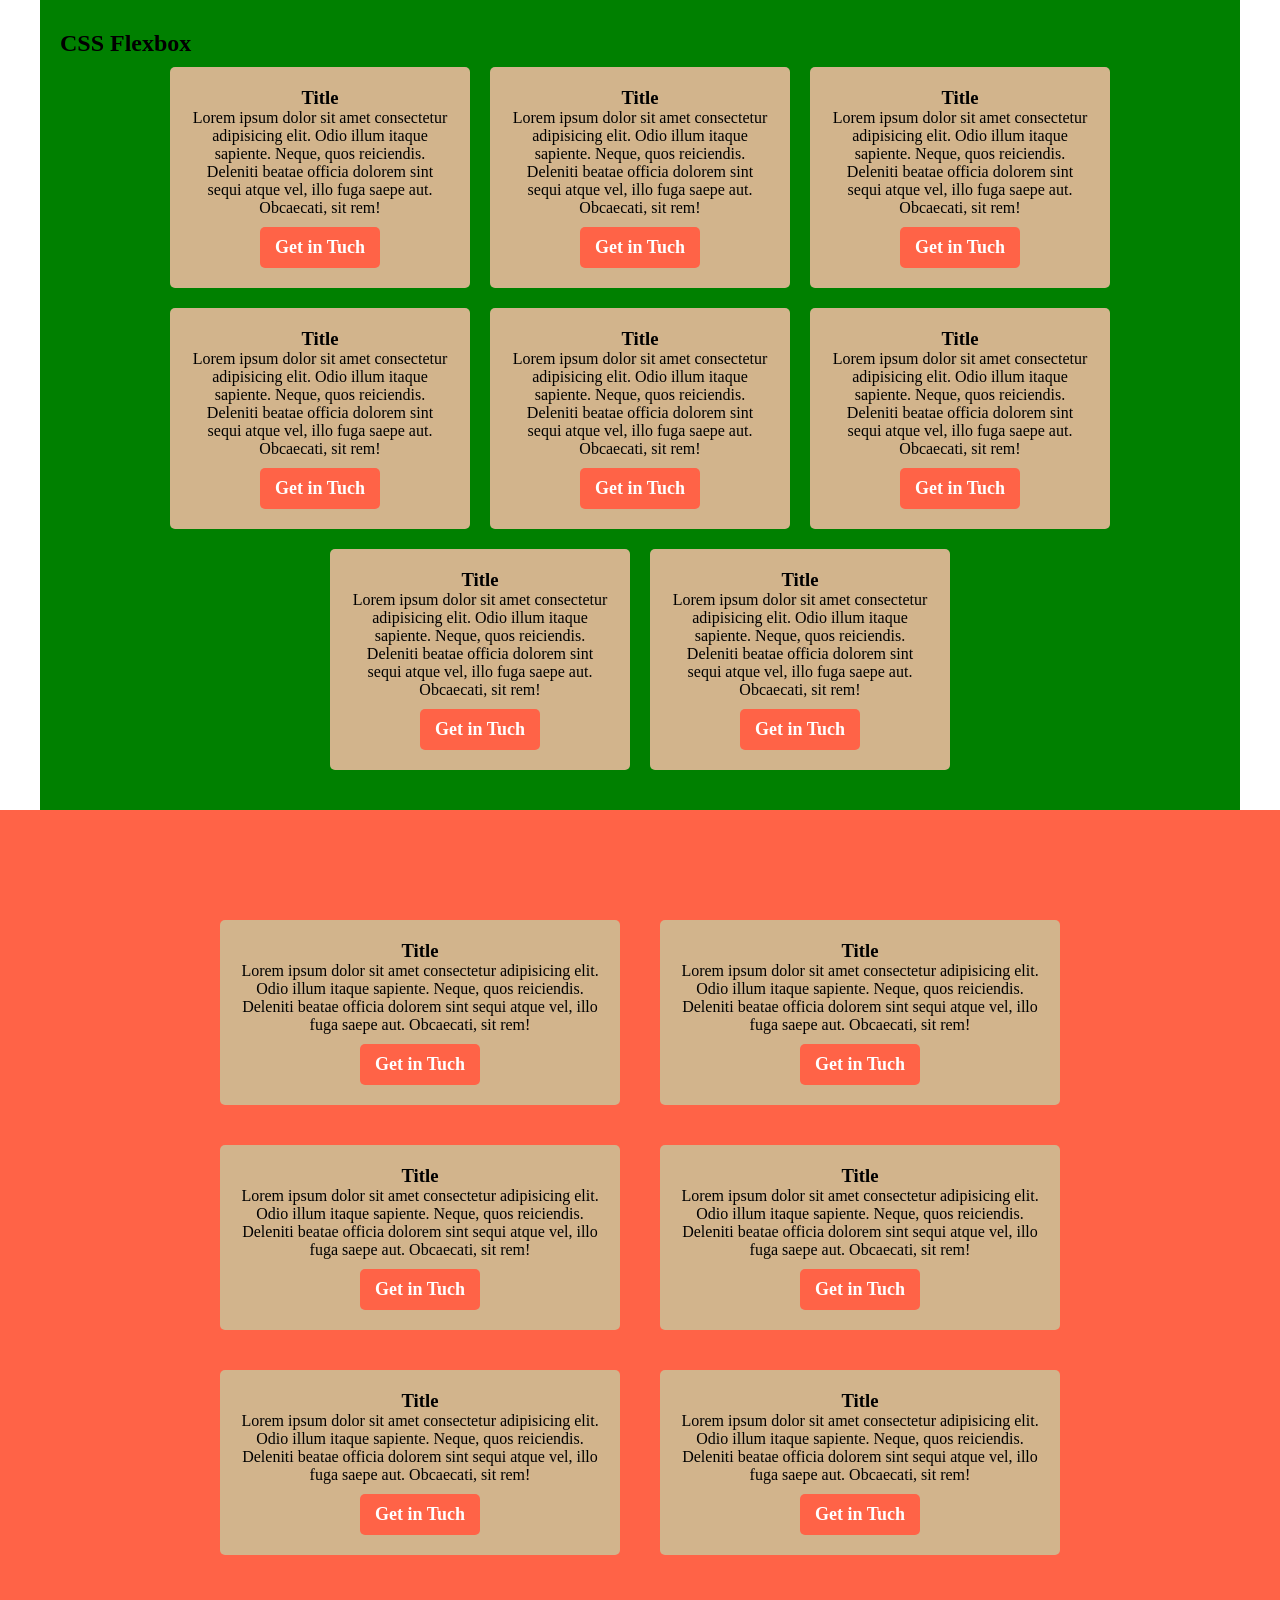
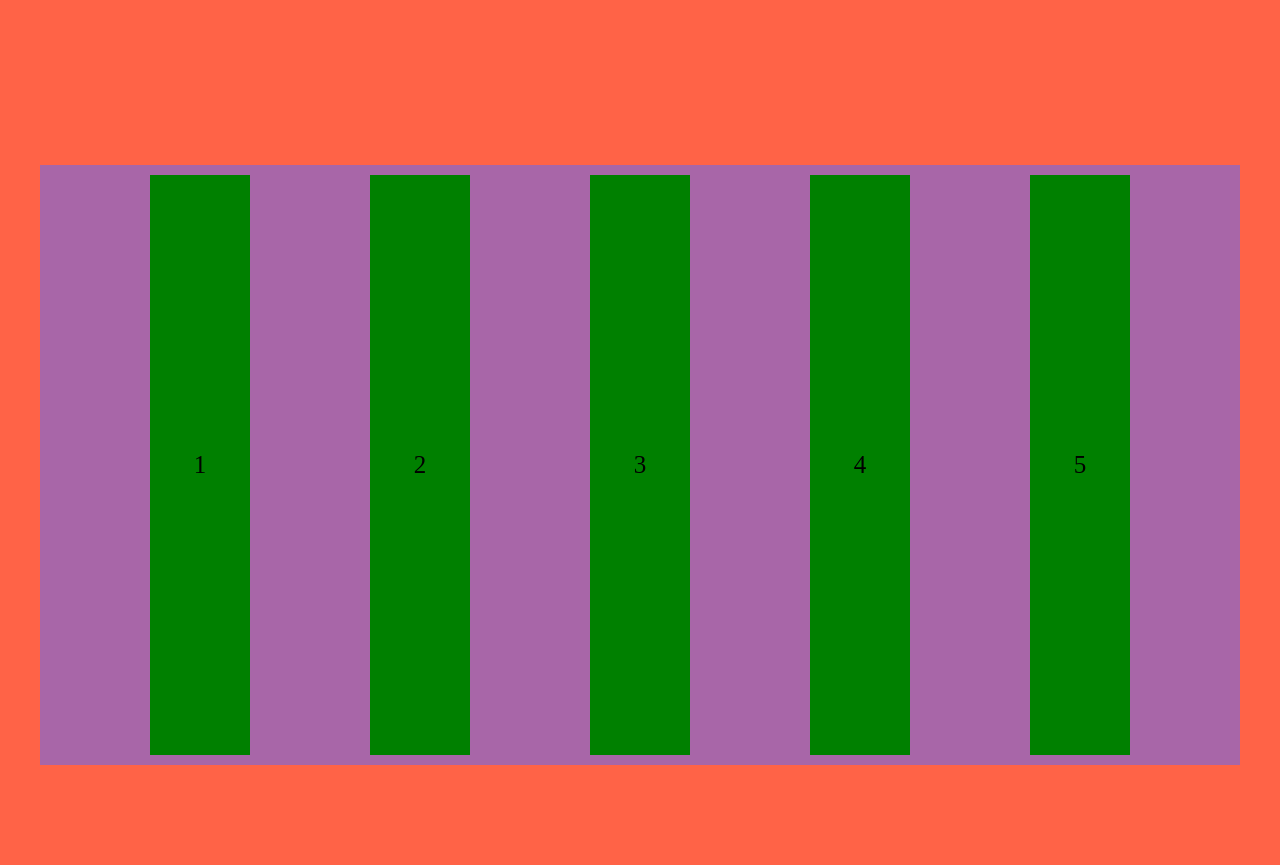
==== index.html @ d1024ab6 "first commitaa" ====
<!DOCTYPE html>
<html lang="en">
<head>
    <meta charset="UTF-8">
    <meta name="viewport" content="width=device-width, initial-scale=1.0">
    <title>Flex box</title>
    <link rel="stylesheet" href="style.css">
</head>
<body>
    <section class="CSS-flex">
        <h2>CSS Flexbox</h2>
        <div class="continer">
            <div>
                <h3>Title</h3>
                <p>Lorem ipsum dolor sit amet consectetur adipisicing elit. Odio illum itaque sapiente. Neque, quos reiciendis. Deleniti beatae officia dolorem sint sequi atque vel, illo fuga saepe aut. Obcaecati, sit rem!</p>
                <a href="#" class="btn">Get in Tuch</a>
            </div>
            <div>
                <h3>Title</h3>
                <p>Lorem ipsum dolor sit amet consectetur adipisicing elit. Odio illum itaque sapiente. Neque, quos reiciendis. Deleniti beatae officia dolorem sint sequi atque vel, illo fuga saepe aut. Obcaecati, sit rem!</p>
                <a href="#" class="btn">Get in Tuch</a>
            </div>
            <div>
                <h3>Title</h3>
                <p>Lorem ipsum dolor sit amet consectetur adipisicing elit. Odio illum itaque sapiente. Neque, quos reiciendis. Deleniti beatae officia dolorem sint sequi atque vel, illo fuga saepe aut. Obcaecati, sit rem!</p>
                <a href="#" class="btn">Get in Tuch</a>
            </div>
            <div>
                <h3>Title</h3>
                <p>Lorem ipsum dolor sit amet consectetur adipisicing elit. Odio illum itaque sapiente. Neque, quos reiciendis. Deleniti beatae officia dolorem sint sequi atque vel, illo fuga saepe aut. Obcaecati, sit rem!</p>
                <a href="#" class="btn">Get in Tuch</a>
            </div>
            <div>
                <h3>Title</h3>
                <p>Lorem ipsum dolor sit amet consectetur adipisicing elit. Odio illum itaque sapiente. Neque, quos reiciendis. Deleniti beatae officia dolorem sint sequi atque vel, illo fuga saepe aut. Obcaecati, sit rem!</p>
                <a href="#" class="btn">Get in Tuch</a>
            </div>
            <div>
                <h3>Title</h3>
                <p>Lorem ipsum dolor sit amet consectetur adipisicing elit. Odio illum itaque sapiente. Neque, quos reiciendis. Deleniti beatae officia dolorem sint sequi atque vel, illo fuga saepe aut. Obcaecati, sit rem!</p>
                <a href="#" class="btn">Get in Tuch</a>
            </div>
            <div>
                <h3>Title</h3>
                <p>Lorem ipsum dolor sit amet consectetur adipisicing elit. Odio illum itaque sapiente. Neque, quos reiciendis. Deleniti beatae officia dolorem sint sequi atque vel, illo fuga saepe aut. Obcaecati, sit rem!</p>
                <a href="#" class="btn">Get in Tuch</a>
            </div>
            <div>
                <h3>Title</h3>
                <p>Lorem ipsum dolor sit amet consectetur adipisicing elit. Odio illum itaque sapiente. Neque, quos reiciendis. Deleniti beatae officia dolorem sint sequi atque vel, illo fuga saepe aut. Obcaecati, sit rem!</p>
                <a href="#" class="btn">Get in Tuch</a>
            </div>
        </div>
    </section>
    <section class="css-flex">
        <div class="continer2">
            <div>
                <h3>Title</h3>
                <p>Lorem ipsum dolor sit amet consectetur adipisicing elit. Odio illum itaque sapiente. Neque, quos reiciendis. Deleniti beatae officia dolorem sint sequi atque vel, illo fuga saepe aut. Obcaecati, sit rem!</p>
                <a href="#" class="btn">Get in Tuch</a>
            </div>                        
            <div>
                <h3>Title</h3>
                <p>Lorem ipsum dolor sit amet consectetur adipisicing elit. Odio illum itaque sapiente. Neque, quos reiciendis. Deleniti beatae officia dolorem sint sequi atque vel, illo fuga saepe aut. Obcaecati, sit rem!</p>
                <a href="#" class="btn">Get in Tuch</a>
            </div>                        
            <div>
                <h3>Title</h3>
                <p>Lorem ipsum dolor sit amet consectetur adipisicing elit. Odio illum itaque sapiente. Neque, quos reiciendis. Deleniti beatae officia dolorem sint sequi atque vel, illo fuga saepe aut. Obcaecati, sit rem!</p>
                <a href="#" class="btn">Get in Tuch</a>
            </div>                        
            <div>
                <h3>Title</h3>
                <p>Lorem ipsum dolor sit amet consectetur adipisicing elit. Odio illum itaque sapiente. Neque, quos reiciendis. Deleniti beatae officia dolorem sint sequi atque vel, illo fuga saepe aut. Obcaecati, sit rem!</p>
                <a href="#" class="btn">Get in Tuch</a>
            </div>                        
            <div>
                <h3>Title</h3>
                <p>Lorem ipsum dolor sit amet consectetur adipisicing elit. Odio illum itaque sapiente. Neque, quos reiciendis. Deleniti beatae officia dolorem sint sequi atque vel, illo fuga saepe aut. Obcaecati, sit rem!</p>
                <a href="#" class="btn">Get in Tuch</a>
            </div>                        
            <div>
                <h3>Title</h3>
                <p>Lorem ipsum dolor sit amet consectetur adipisicing elit. Odio illum itaque sapiente. Neque, quos reiciendis. Deleniti beatae officia dolorem sint sequi atque vel, illo fuga saepe aut. Obcaecati, sit rem!</p>
                <a href="#" class="btn">Get in Tuch</a>
            </div>                        
        </div>
    </section>

    <section class="css-flex">
        <div class="continer3">
            <div>1</div>
            <div>2</div>
            <div>3</div>
            <div>4</div>
            <div>5</div>
            
        </div>

    </section>   
    
</body>
</html>
---- style.css ----
*{
    margin: 0;
    padding: 0;
    box-sizing: border-box;
}
.CSS-flex{
  padding: 30px 20px;
  max-width: 1200px;
  margin: 0 auto;
  background: green;
}
.continer{
  display:flex;
  justify-content: center;
  flex-wrap: wrap;


}
.continer div{
  width: 300px;
  background: tan;
  text-align: center;
  padding: 20px;
  margin: 10px;
  border-radius: 5px;

}
.btn{
  font-size: 18px;
  font-weight:600;
  display: inline-block;
  background: tomato;
  padding: 10px 15px;
  text-decoration: none;
  color: white;
  margin-top: 10px;
  border-radius: 5px;

}
.btn:hover{
  background:rgb(173, 66, 47)

}


.css-flex{
  padding: 100px 30px;
  background: tomato;

  
}
.continer2 div{
  width: 400px;
  background: tan;
  text-align: center;
  padding: 20px;
  margin: 10px;
  border-radius: 5px;

}
.continer2{
  display: flex;
  gap: 20px ;
  flex-wrap: wrap;
  justify-content: center;


}
.continer3 div{
  background: green;
  width: 100px;
  margin: 10px;
  display: flex;
  justify-content: center;
  align-items: center;
  font-size: 25px;
}
.continer3{
  width: 1200px;
  height: 600px;
  background: rgb(168, 102, 168);
  margin: 0 auto;
  display: flex;
  align-items: stretch;
  justify-content: space-evenly;


}
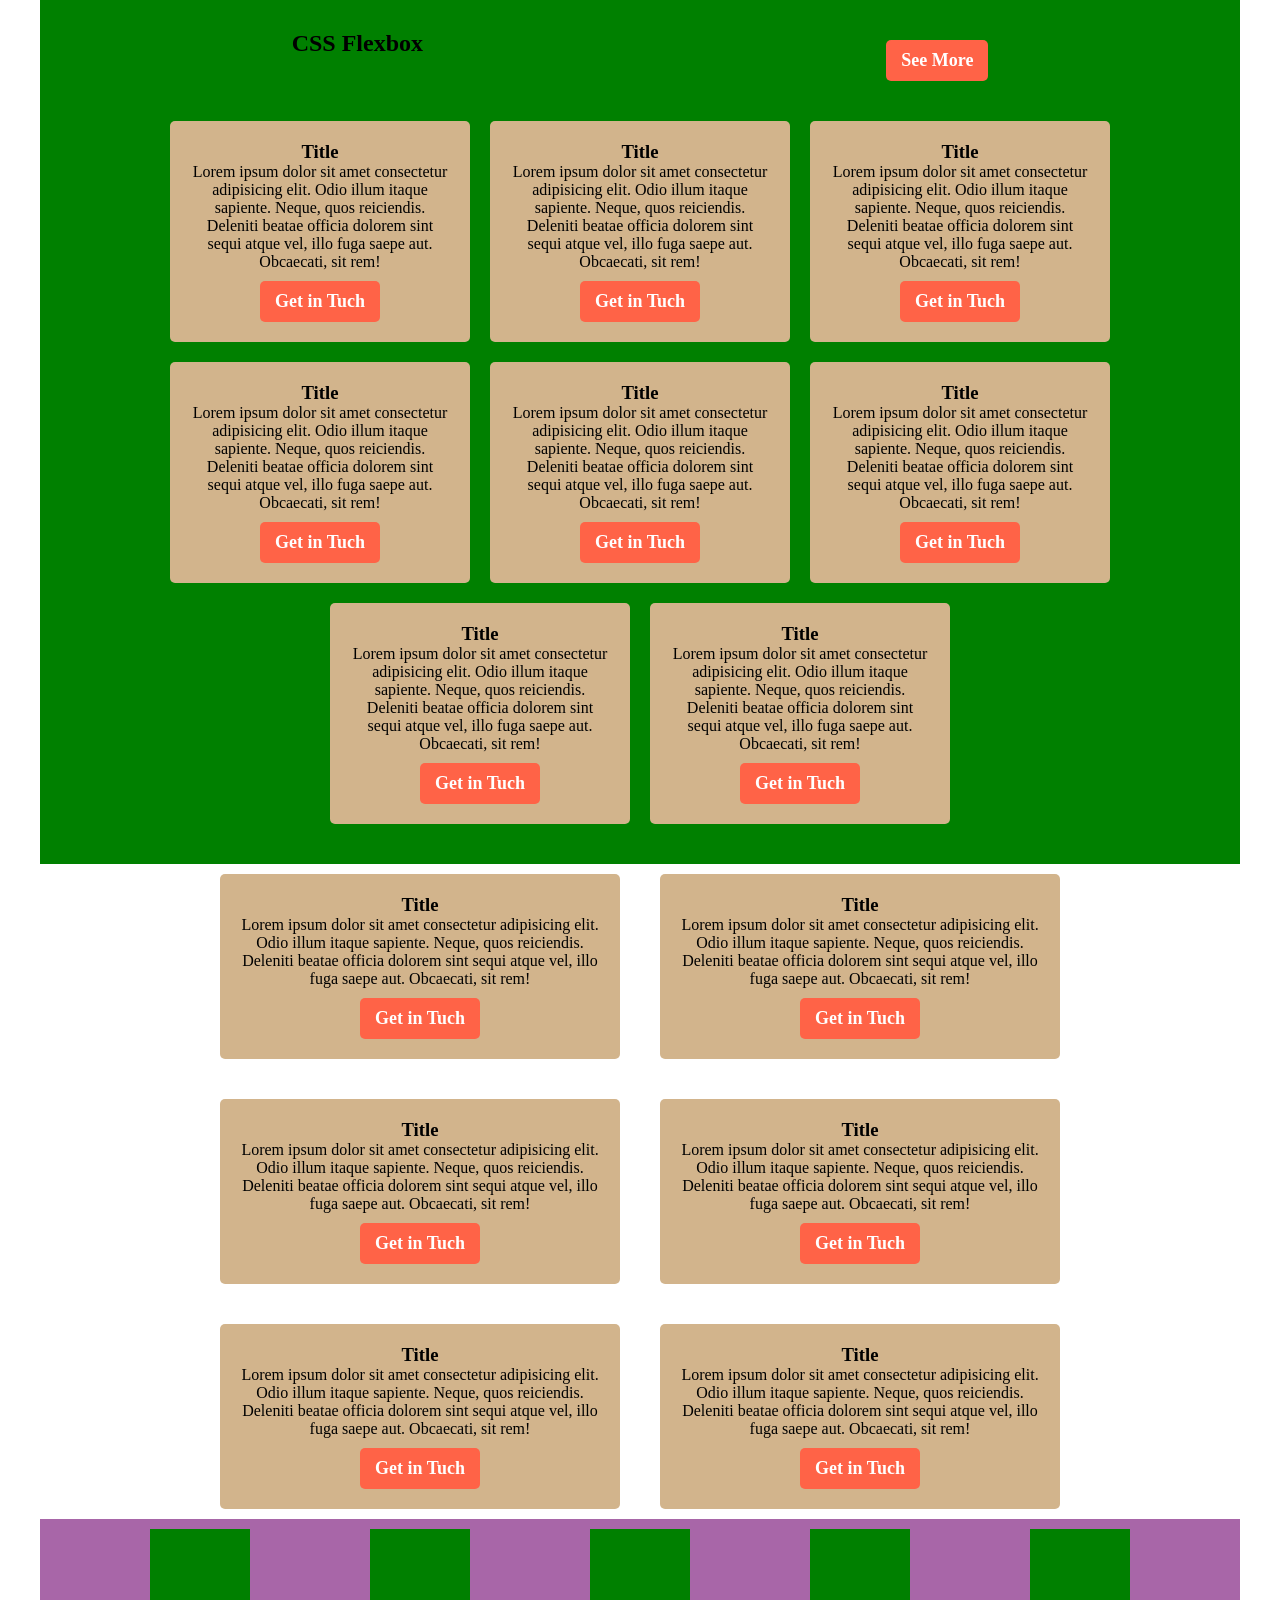
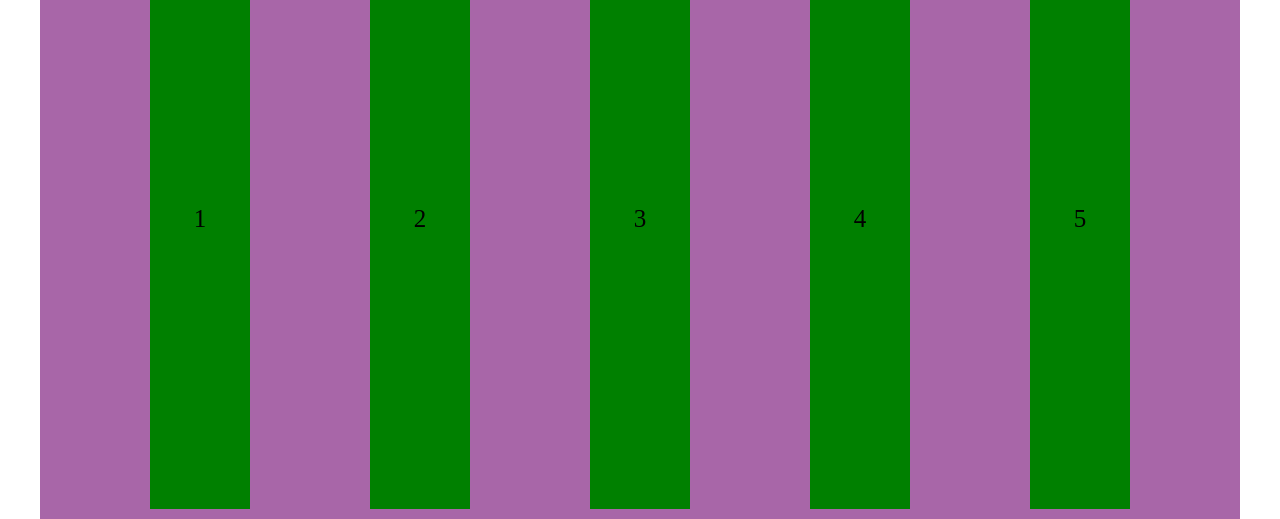
==== commit 8a54a4ed: "added new file" ====
--- a/index.html
+++ b/index.html
@@ -7,8 +7,13 @@
     <link rel="stylesheet" href="style.css">
 </head>
 <body>
-    <section class="CSS-flex">
-        <h2>CSS Flexbox</h2>
+    
+    <section class="css-fle">
+        <div class="top">
+            <h2>CSS Flexbox</h2>
+            <a href="partice.html" class="btn">See More</a>
+
+        </div>
         <div class="continer">
             <div>
                 <h3>Title</h3>
--- a/style.css
+++ b/style.css
@@ -3,12 +3,24 @@
     padding: 0;
     box-sizing: border-box;
 }
-.CSS-flex{
+.css-fle{
   padding: 30px 20px;
   max-width: 1200px;
   margin: 0 auto;
   background: green;
 }
+.top{
+  display: flex;
+  justify-content: space-around;
+  text-align: center;
+  padding-bottom: 30px;
+
+
+}
+.top a{
+
+}
+
 .continer{
   display:flex;
   justify-content: center;
@@ -42,13 +54,6 @@
 
 }
 
-
-.css-flex{
-  padding: 100px 30px;
-  background: tomato;
-
-  
-}
 .continer2 div{
   width: 400px;
   background: tan;
@@ -76,13 +81,14 @@
   font-size: 25px;
 }
 .continer3{
-  width: 1200px;
+  max-width: 1200px;
   height: 600px;
   background: rgb(168, 102, 168);
   margin: 0 auto;
   display: flex;
   align-items: stretch;
   justify-content: space-evenly;
+  flex-wrap: wrap;
 
 
 }
